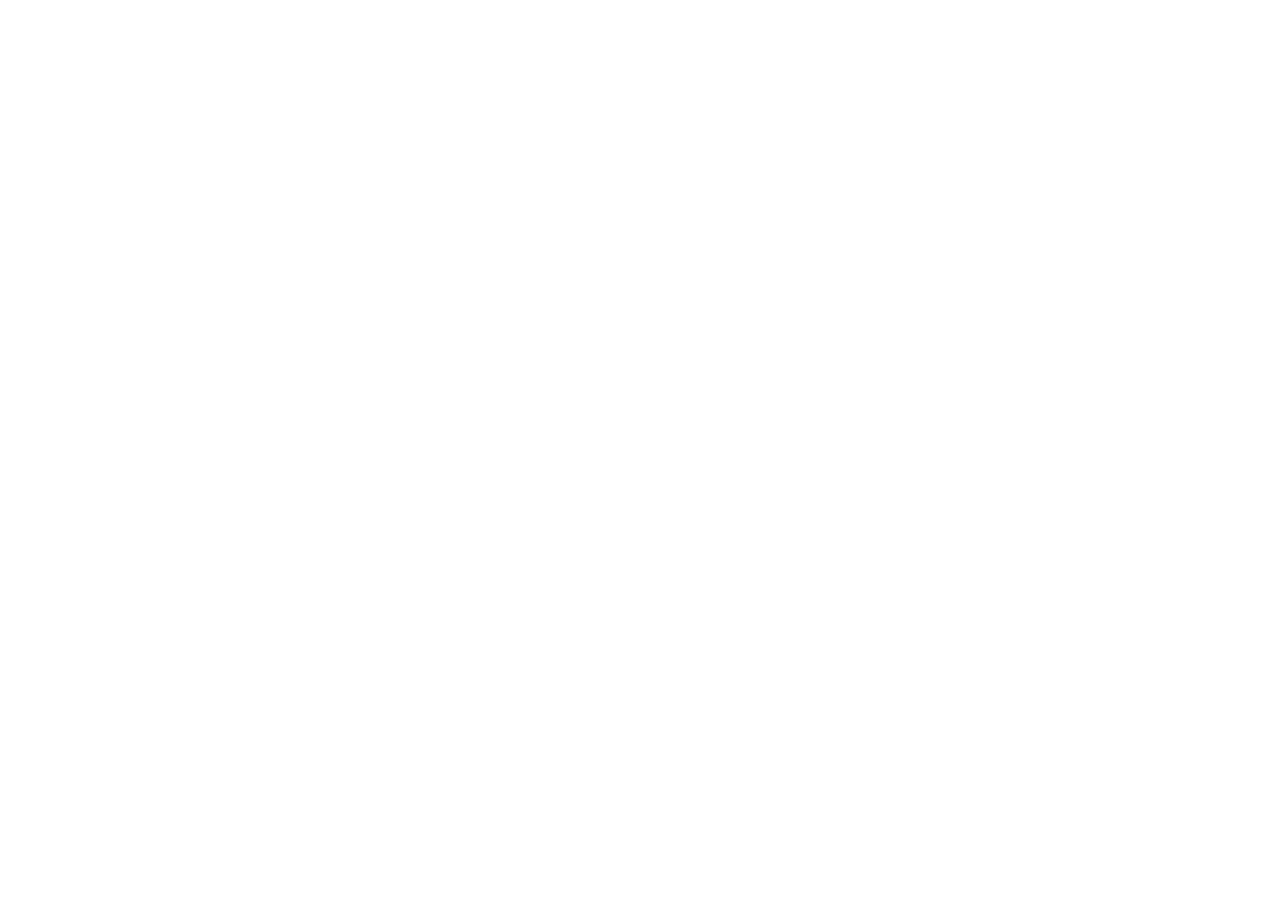
==== frontend/index.html @ 84b1a577 "getting start" ====
<!DOCTYPE html>
<html lang="en">
<head>
    <meta charset="UTF-8">
    <meta name="viewport" content="width=device-width, initial-scale=1.0">
    <title>Document</title>
</head>
<body>
    
</body>
</html>
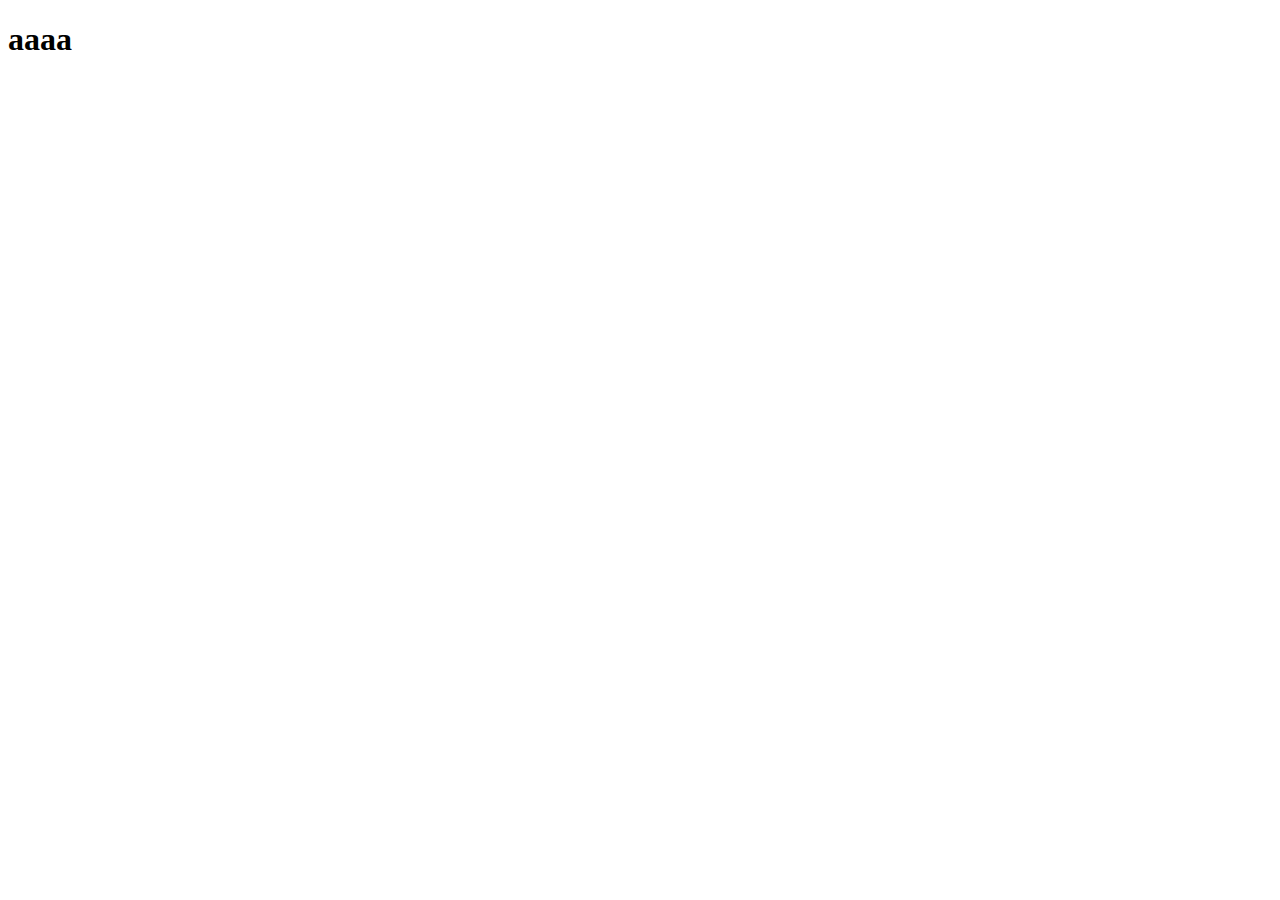
==== commit 0df97a14: "check" ====
--- a/frontend/index.html
+++ b/frontend/index.html
@@ -6,6 +6,6 @@
     <title>Document</title>
 </head>
 <body>
-    
+    <h1>aaaa</h1>
 </body>
 </html>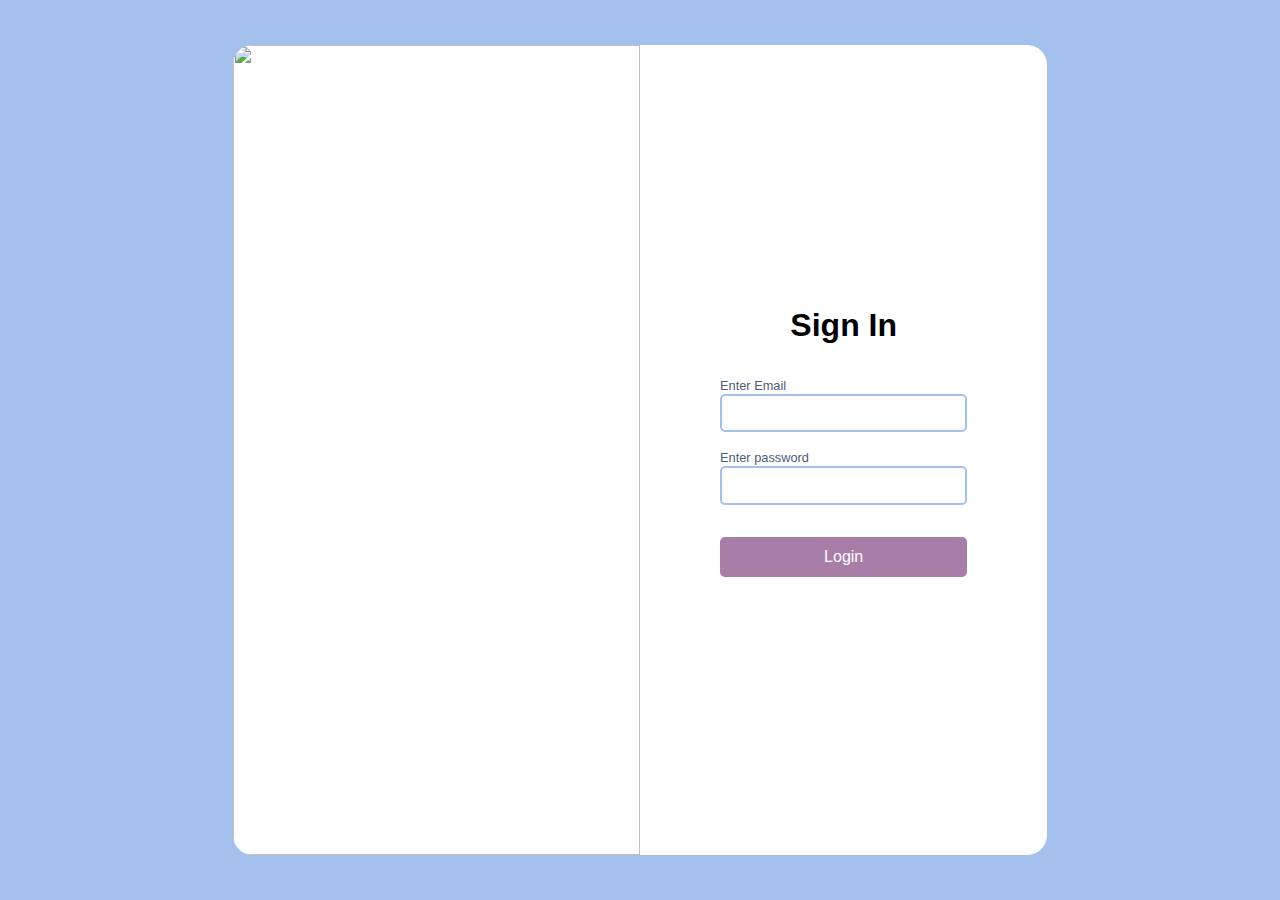
==== commit 984a2c26: "login p" ====
--- a/frontend/index.html
+++ b/frontend/index.html
@@ -3,9 +3,27 @@
 <head>
     <meta charset="UTF-8">
     <meta name="viewport" content="width=device-width, initial-scale=1.0">
-    <title>Document</title>
+    <title>Login Form</title>
+    <link rel="stylesheet" href="style.css">
 </head>
 <body>
-    <h1>aaaa</h1>
+    <div class="container">
+        <div class="login__form">
+            <div class="login__form__img">
+                <img src="https://img.freepik.com/free-photo/english-books-stacks-table-working-space_23-2149429571.jpg?w=1380&t=st=1709795425~exp=1709796025~hmac=4f6a192b2fc1f62b9401329c7542bf8753edf4e379115c8155ba09f25c3779d8" alt="">
+
+            </div>
+            <div class="login__form__right">
+                <h1>Sign In</h1>
+                <form action="">
+                    <label for="input-email">Enter Email</label>
+                    <input type="email" id="input-email">
+                    <label for="input-pass">Enter password</label>
+                    <input type="password" id="input-pass">
+                    <button class="login-btn">Login</button>
+                </form>
+            </div>
+        </div>
+    </div>
 </body>
 </html>--- a/frontend/style.css
+++ b/frontend/style.css
@@ -0,0 +1,95 @@
+* {
+    margin: 0;
+    padding: 0;
+    box-sizing: border-box;
+}
+img {
+    max-width: 100%;
+    height: auto;
+}
+body {
+    min-height: 100vh;
+    display: flex;
+    align-items: center;
+    justify-content: center;
+    background-color: #a3c1ec;
+    font-family: sans-serif;
+}
+.container {
+    max-width: 1280px;
+}
+.login__form {
+    display: flex;
+    flex-direction: column;
+    background-color: #fff;
+    border-radius: 20px;
+    overflow: hidden;
+    min-height: 80vh;
+}
+.login__form__img img {
+    width: 100%;
+    height: 30vh;
+    object-fit: cover;
+}
+.login__form__right {
+    padding: 2rem;
+}
+.login__form__right h1 {
+    margin-bottom: 2rem;
+}
+.login__form__right form input,.login__form__right form button {
+    width: 100%;
+    margin-bottom: 1rem;
+    border:2px solid #a3c1ec;
+    padding: 0.6rem;
+    border-radius: 5px;
+    outline: none;
+}
+.login__form__right form input:focus {
+    border: 2px solid rgb(52, 151, 85);
+    box-shadow: 0 0 0px 2px rgba(52, 151, 85, 0.2);
+}
+.login__form__right form label {
+    color: #4b5d75;
+    font-size: 0.8rem;
+}
+.login__form__right form button {
+    background-color: rgb(168, 125, 168);
+    border: none;
+    color: #fff;
+    font-size: 1rem;
+    margin-top: 1rem;
+    padding: 0.7rem;
+    cursor: pointer;
+    transition: background .2s ease;
+}
+.login__form__right form button:hover {
+    background-color: rgb(116, 84, 116);
+ 
+}
+
+@media screen and (min-width:768px) {
+    .login__form {
+        display: flex;
+        flex-direction: row;
+        background-color: #fff;
+        border-radius: 20px;
+        overflow: hidden;
+    }
+    .login__form__right {
+        padding: 5rem;
+        width: 50%;
+        display: flex;
+        flex-direction: column;
+        align-items: center;
+        justify-content: center;
+    }
+    .login__form__img {
+        width: 50%;
+    }
+    .login__form__img img {
+        height: 90vh;
+        width: 100%;
+        display: block;
+    }
+}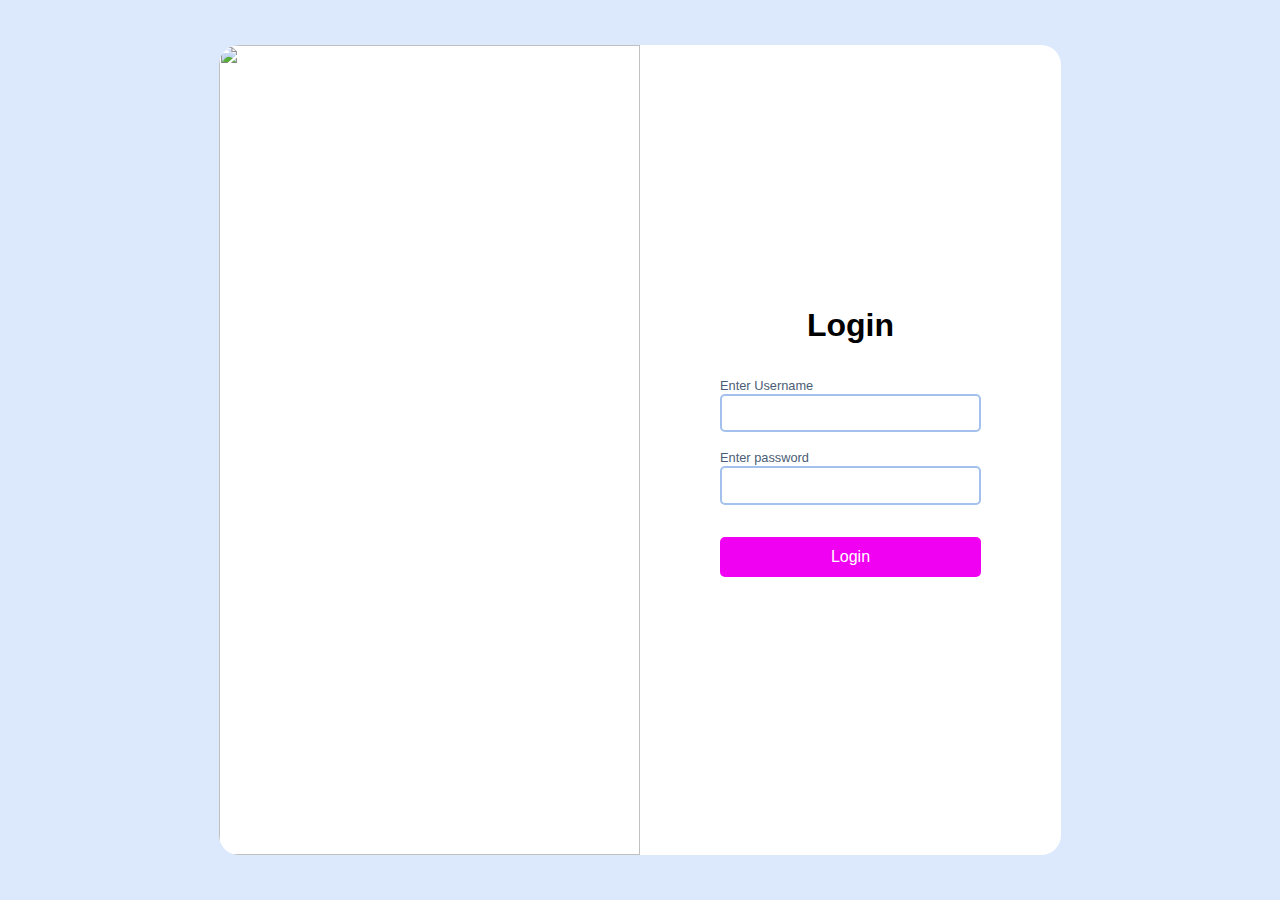
==== commit b14e2187: "fixed" ====
--- a/frontend/index.html
+++ b/frontend/index.html
@@ -14,10 +14,10 @@
 
             </div>
             <div class="login__form__right">
-                <h1>Sign In</h1>
+                <h1>Login</h1>
                 <form action="">
-                    <label for="input-email">Enter Email</label>
-                    <input type="email" id="input-email">
+                    <label for="input-username">Enter Username</label>
+                    <input type="username" id="input-username">
                     <label for="input-pass">Enter password</label>
                     <input type="password" id="input-pass">
                     <button class="login-btn">Login</button>
--- a/frontend/style.css
+++ b/frontend/style.css
@@ -12,7 +12,7 @@
     display: flex;
     align-items: center;
     justify-content: center;
-    background-color: #a3c1ec;
+    background-color: #dce9fc;
     font-family: sans-serif;
 }
 .container {
@@ -54,7 +54,7 @@
     font-size: 0.8rem;
 }
 .login__form__right form button {
-    background-color: rgb(168, 125, 168);
+    background-color: rgb(241, 1, 241);
     border: none;
     color: #fff;
     font-size: 1rem;
@@ -64,7 +64,7 @@
     transition: background .2s ease;
 }
 .login__form__right form button:hover {
-    background-color: rgb(116, 84, 116);
+    background-color: rgb(141, 81, 141);
  
 }
 
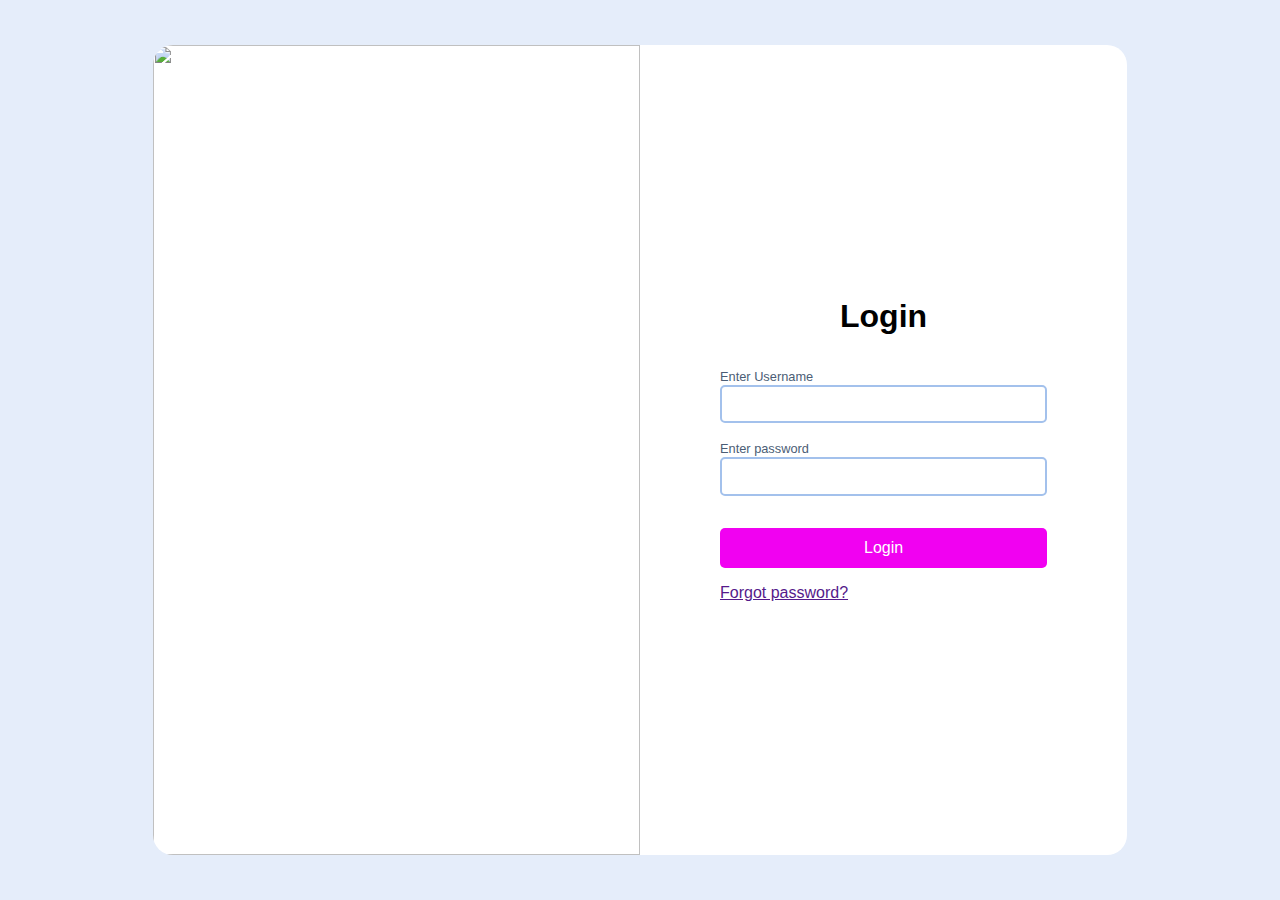
==== commit 7326aad1: "fix" ====
--- a/frontend/index.html
+++ b/frontend/index.html
@@ -21,6 +21,7 @@
                     <label for="input-pass">Enter password</label>
                     <input type="password" id="input-pass">
                     <button class="login-btn">Login</button>
+                    <a href="">Forgot password?</a>
                 </form>
             </div>
         </div>
--- a/frontend/style.css
+++ b/frontend/style.css
@@ -12,7 +12,7 @@
     display: flex;
     align-items: center;
     justify-content: center;
-    background-color: #dce9fc;
+    background-color: #e5edfa;
     font-family: sans-serif;
 }
 .container {
@@ -46,7 +46,7 @@
     outline: none;
 }
 .login__form__right form input:focus {
-    border: 2px solid rgb(52, 151, 85);
+    border: 2px solid rgba(102, 253, 153, 0.616);
     box-shadow: 0 0 0px 2px rgba(52, 151, 85, 0.2);
 }
 .login__form__right form label {
